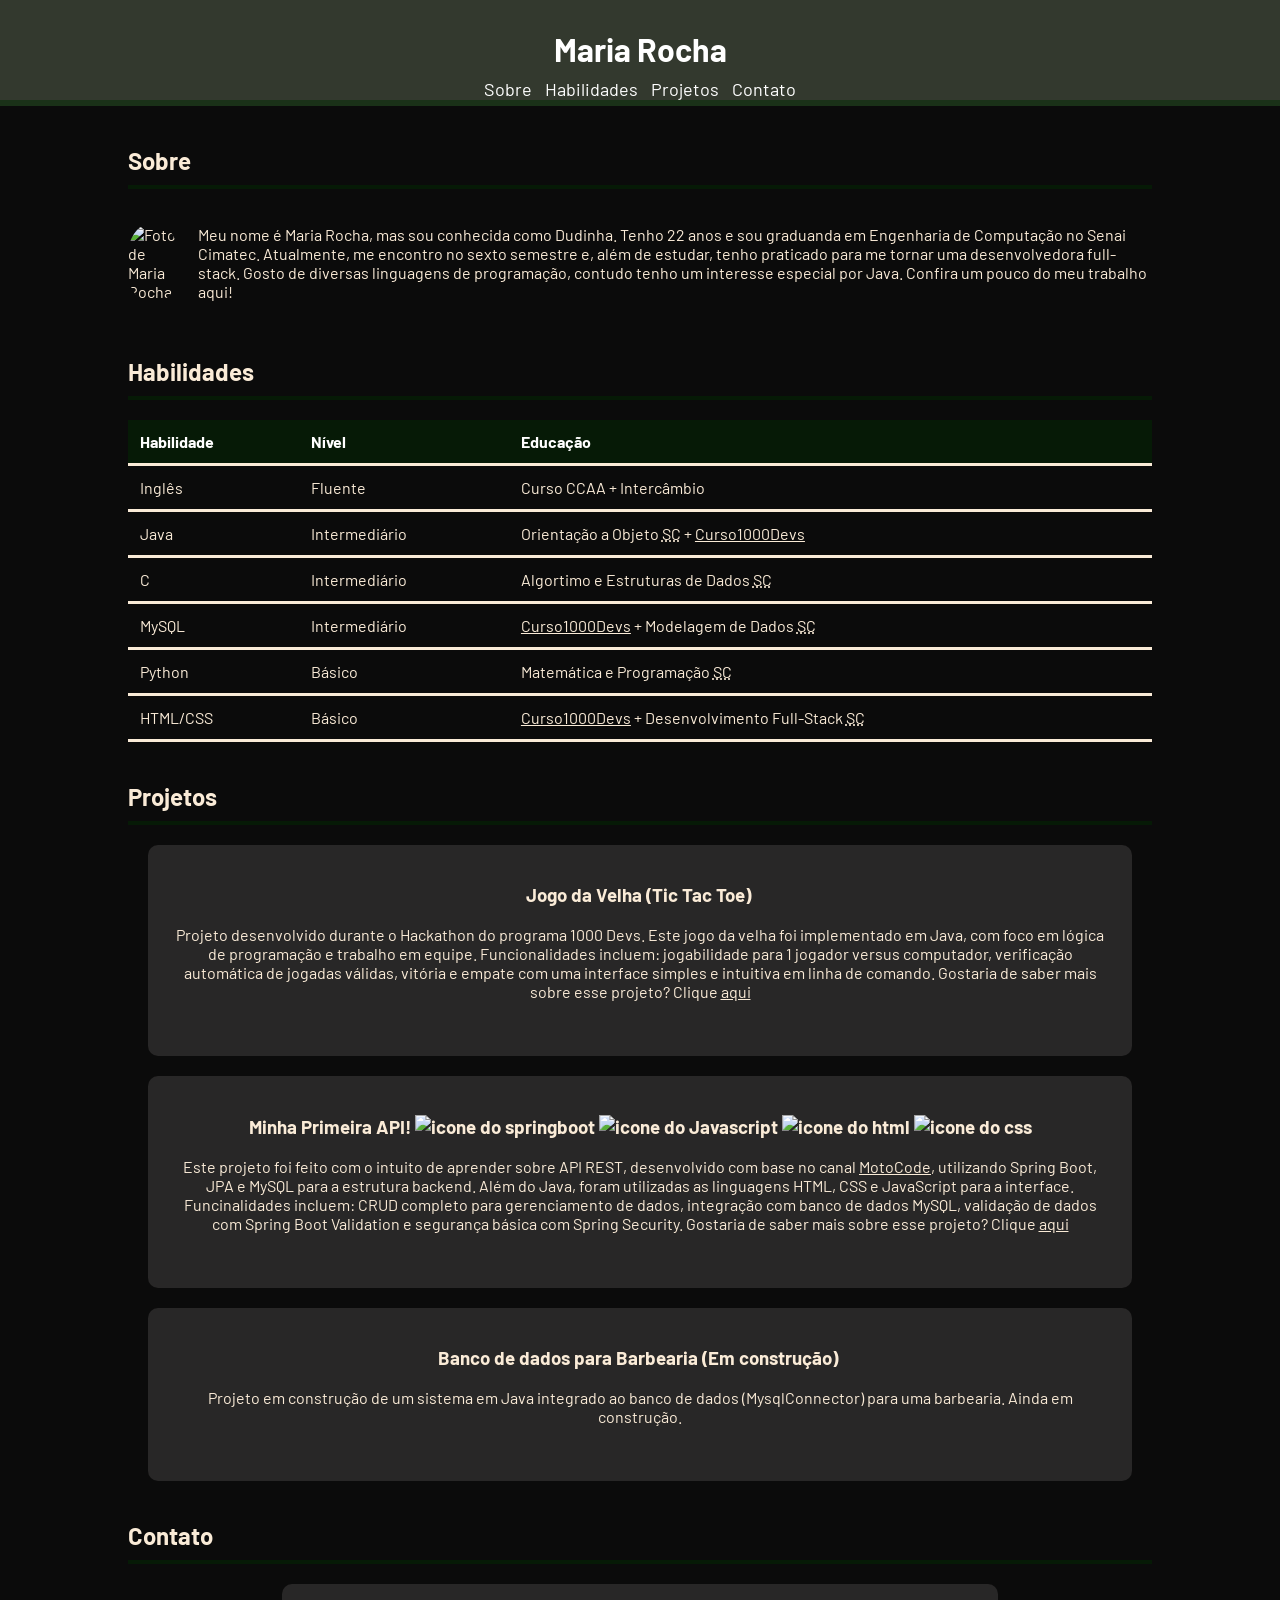
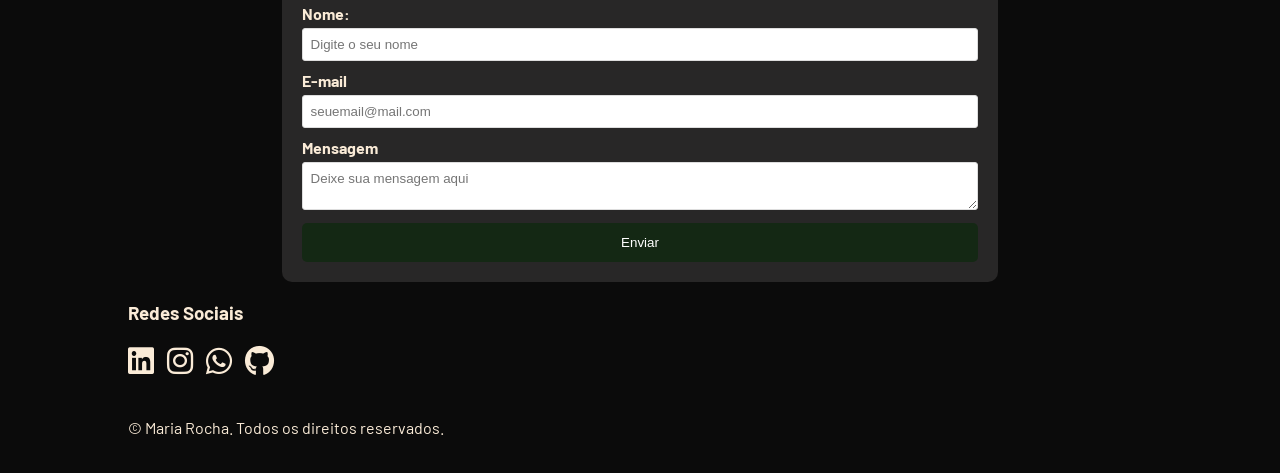
==== index.html @ 943eed68 "Add index and style" ====
<!DOCTYPE html>
<html lang="pt-br">
<head>
  <meta charset="UTF-8">
  <meta name="viewport" content="width=device-width, initial-scale=1.0">
  <link rel="stylesheet" href="style.css">
  <link rel="icon" href="img/iconport.ico" class="favicon">

  <link rel="preconnect" href="https://fonts.googleapis.com">
  <link rel="preconnect" href="https://fonts.gstatic.com" crossorigin>
  <link href="https://fonts.googleapis.com/css2?family=Barlow:ital,wght@0,100;0,200;0,300;0,400;0,500;0,600;0,700;0,800;0,900;1,100;1,200;1,300;1,400;1,500;1,600;1,700;1,800;1,900&family=Julius+Sans+One&family=Lusitana:wght@400;700&family=Maven+Pro:wght@400..900&family=Quicksand:wght@300..700&display=swap" rel="stylesheet">

  <link rel="stylesheet" href="https://cdnjs.cloudflare.com/ajax/libs/font-awesome/6.4.2/css/all.min.css">



  <title>Portifólio Maria Rocha</title>
</head>


<body>
  <header>
    <h1>Maria Rocha</h1>
    <nav>
      <li class="list-item"><a href="#sobnre">Sobre</a></li>
      <li class="list-item"><a href="#habilidades">Habilidades</a></li>
      <li class="list-item"><a href="#projetos">Projetos</a></li>
      <li class="list-item"><a href="#contato">Contato</a></li>
    </ul>
    </nav>
  </header>


  <main class="container">
    <section class="sobre" id="sobre">
      <h2>Sobre</h2>
      <div class="sobre-conteudo">
          <img class="imagem-perfil" src="img/euzinha.jpg" alt="Foto de Maria Rocha">
          <p>Meu nome é Maria Rocha, mas sou conhecida como Dudinha. Tenho 22 anos e sou graduanda em Engenharia de Computação no Senai Cimatec. Atualmente, me encontro no sexto semestre e, além de estudar, tenho praticado para me tornar uma desenvolvedora full-stack. Gosto de diversas linguagens de programação, contudo tenho um interesse especial por Java. Confira um pouco do meu trabalho aqui!</p>
      </div>
   </section>

<section id="habilidades">
  <!-- Habilidades  -->
  <h2>Habilidades</h2>
  <table>
    <thead>
      <tr>
        <th>Habilidade</th>
        <th>Nível</th>
        <th>Educação</th>

      </tr>
    </thead>
    
    <tbody>
      <tr>
        <td>Inglês</td>
        <td>Fluente</td>
        <td>Curso CCAA + Intercâmbio</td>
      </tr>
      <tr>
      <td>Java</td>
      <td>Intermediário</td>
      <td>Orientação a Objeto <abbr title="Senai Cimatec">SC</abbr> + <a href="https://www.mesttra.com/1000devs-2024">Curso1000Devs</a></td>
    </tr>
    <tr>
      <td>C</td>
      <td>Intermediário</td>
      <td>Algortimo e Estruturas de Dados <abbr title="Senai Cimatec">SC</abbr></td>
    </tr>
    <tr>
      <td>MySQL</td>
      <td>Intermediário</td>
      <td><a href="https://www.mesttra.com/1000devs-2024">Curso1000Devs</a> + Modelagem de Dados <abbr title="Senai Cimatec"> SC</abbr></td>
    </tr>
    <tr>
      <td>Python</td>
      <td>Básico</td>
      <td>Matemática e Programação <abbr title="Senai Cimatec">SC</abbr></td>
    </tr>
    <tr>
      <td>HTML/CSS</td>
      <td>Básico</td>
      <td><a href="https://www.mesttra.com/1000devs-2024">Curso1000Devs</a> + Desenvolvimento Full-Stack <abbr title="
        Senai Cimatec">SC</abbr></td>
    </tr>
    </tbody>
  </table>
</section>

<section id="projetos">
  <!-- Projetos -->
   <h2>Projetos</h2>
   <article>
    <h3>Jogo da Velha (Tic Tac Toe) <img src="img/iconjava.png" alt=""></h3>
    <p>Projeto desenvolvido durante o Hackathon do programa 1000 Devs. Este jogo da velha foi implementado em Java, com foco em lógica de programação e trabalho em equipe. Funcionalidades incluem: jogabilidade para 1 jogador versus computador, verificação automática de jogadas válidas, vitória e empate com uma interface simples e intuitiva em linha de comando. Gostaria de saber mais sobre esse projeto? Clique <a href="https://github.com/rocha-duda/JogoDaVelha">aqui</a>
    </p>
    <img src="img/WhatsApp Image 2025-02-19 at 20.13.54.jpeg" alt="">
   </article>

   <article>
    <h3>Minha Primeira API! <img src="img/springbooticon.png" alt="icone do springboot"> <img src="img/iconjs.png" alt="
      icone do Javascript"> <img src="img/iconhtml.png" alt="icone do html"> <img src="img/iconcss.png" alt="icone do css"></h3>
      <p>Este projeto foi feito com o intuito de aprender sobre API REST, desenvolvido com base no canal <a href="https://www.youtube.com/@MotoCode" target="_blank" rel="external">MotoCode</a>, utilizando Spring Boot, JPA e MySQL para a estrutura backend. Além do Java, foram utilizadas as linguagens HTML, CSS e JavaScript para a interface. Funcinalidades incluem: CRUD completo para gerenciamento de dados, integração com banco de dados MySQL, validação de dados com Spring Boot Validation e segurança básica com Spring Security. Gostaria de saber mais sobre esse projeto? Clique <a href="https://github.com/rocha-duda/primeira-api">aqui</a></p>
      <img src="img/cadastro area/diminuida.png" alt="">
   </article>

   <article>
    <h3>Banco de dados para Barbearia (Em construção) <img src="img/iconjava.png" alt=""><img src="img/mysql.webp" alt=""></h3>
    <p>Projeto em construção de um sistema em Java integrado ao banco de dados (MysqlConnector) para uma barbearia. Ainda em construção. </p>
    <img src="img/barbearia.webp" alt=""> <img src="img/barbearia2.webp" alt="">
   </article> 
</section>

<section id="contato">
  <!-- Contato -->
   <h2>Contato</h2>
   <form action="https://formsubmit.co/mariacrocha2002@gmail.com" method="post">
    <label for="Nome">Nome:</label>
    <input type="text" placeholder="Digite o seu nome" id="nome" required>

    <label for="Email">E-mail</label>
    <input type="email" placeholder="seuemail@mail.com" id="email" required>

    <label for="Mensagem">Mensagem</label>
    <textarea id="mensagem" required placeholder="Deixe sua mensagem aqui"></textarea>

    <button type="submit">Enviar</button>
   </form>

   <h3>Redes Sociais</h3>
   <ul id="contato">
    <li><a href="https://www.linkedin.com/in/maria-rocha-3b9b7022b/" target="_blank"><i class="fa-brands fa-linkedin"></i></a></li>
    <li><a href="https://www.instagram.com/dudarochac_/" target="_blank"><i class="fa-brands fa-instagram"></i></a></li>
    <li><a href="https://wa.link/2s8fk2" target="_blank"><i class="fa-brands fa-whatsapp"></i></a></li>
    <li><a href="https://github.com/rocha-duda" target="_blank"><i class="fa-brands fa-github"></i></a></li>

  </ul>
</section>
<footer>
  <p>&copy; Maria Rocha. Todos os direitos reservados.</p>
</footer>
</main>
</body>
</html>
---- style.css ----
*{
  box-sizing: border-box;
}



body{
  background-color: rgba(0, 0, 0, 0.958);
  color: antiquewhite;
  font-family: Barlow;
  margin: 0;
  padding: 0;
}

.container{
  width: 80%;
  margin: 0 auto;
}

header{
  background-color: #373d31eb;
  color: white;
  padding-top: 30px;
  min-height: 70px;
  border-bottom: 6px solid rgba(2, 42, 2, 0.492);
}

header h1{
  text-align: center;
  margin: 0;
  padding-bottom: 10px;
}

header nav{
  text-align: center;
}

header nav ul{
  list-style: none;
  padding: 0;
}

.list-item{
  display: inline;
}

.list-item a {
  color: #FFF;
  text-decoration: none;
  font-size: 18px;
  margin: 0 5px;
  transition: all 0.5s;
}

a:hover{
  transition: 0.2;
  color:rgba(2, 42, 2, 0.492)
  
}
a{
  color: antiquewhite;
}

main{
  padding: 20px 0px;
}

section { 
  margin-bottom: 40px;
}

h2 {
  border-bottom: 4px solid rgba(2, 42, 2, 0.492);
  padding-bottom: 10px; 
}

table {
  width: 100%;
  border-collapse: collapse;
}
th, td {
  padding: 12px;
  text-align: left;
  border-bottom: 3px solid antiquewhite;
}

th {
  background: rgba(2, 42, 2, 0.492);
  color: #FFF;
  font-weight: bold;
  transition: all 0.5s;
}

tr:hover {
  background:rgba(0, 0, 0, 0.958)
}

/* Projetos */
#projetos article{
  text-align: center;
  background-color: rgba(246, 237, 237, 0.123);
  padding: 20px;
  margin: 20px;
  border-radius: 10px;
  
  }

  /* Contato */
  form {
    background: rgba(246, 237, 237, 0.123);
    padding: 20px;
    border-radius: 10px;
    width: 70%;
    margin: 0 auto;
  
  }

  form label {
    display: block;
    margin-bottom: 5px;
    font-weight: bold;
  }
  form input, form textarea {
    width: 100%;
    padding: 8px;
    margin-bottom: 10px;
    border: 1px solid #DDD;
    border-radius: 3px;
  }
  
  textarea {
    font-family: "Montserrat", sans-serif;
  }

  form button {
    display: block;
    width: 100%;
    padding: 10px;
    background-color: rgba(2, 42, 2, 0.492);
    color: #FFF;
    border: 2px solid transparent;
    border-radius: 5px;
    cursor: pointer;
    transition: all 0.5s;
  }

  form button:hover {
    border: 2px solid #2d3436;
  }

  /* Redes sociais */
  #contato{
    list-style: none;
    padding: 0;
  }

  #contato li{
    display: inline;
    margin-right: 10px;
    font-size: 30px;
  }

  .sobre-conteudo {
    display: flex;
    align-items: center; /* Alinha verticalmente */
    gap: 20px; /* Espaço entre a imagem e o texto */
}

.imagem-perfil {
    width: 150px;  /* Ajuste o tamanho conforme necessário */
    height: auto;
    border-radius: 40%; /* Deixa a imagem redonda */
}
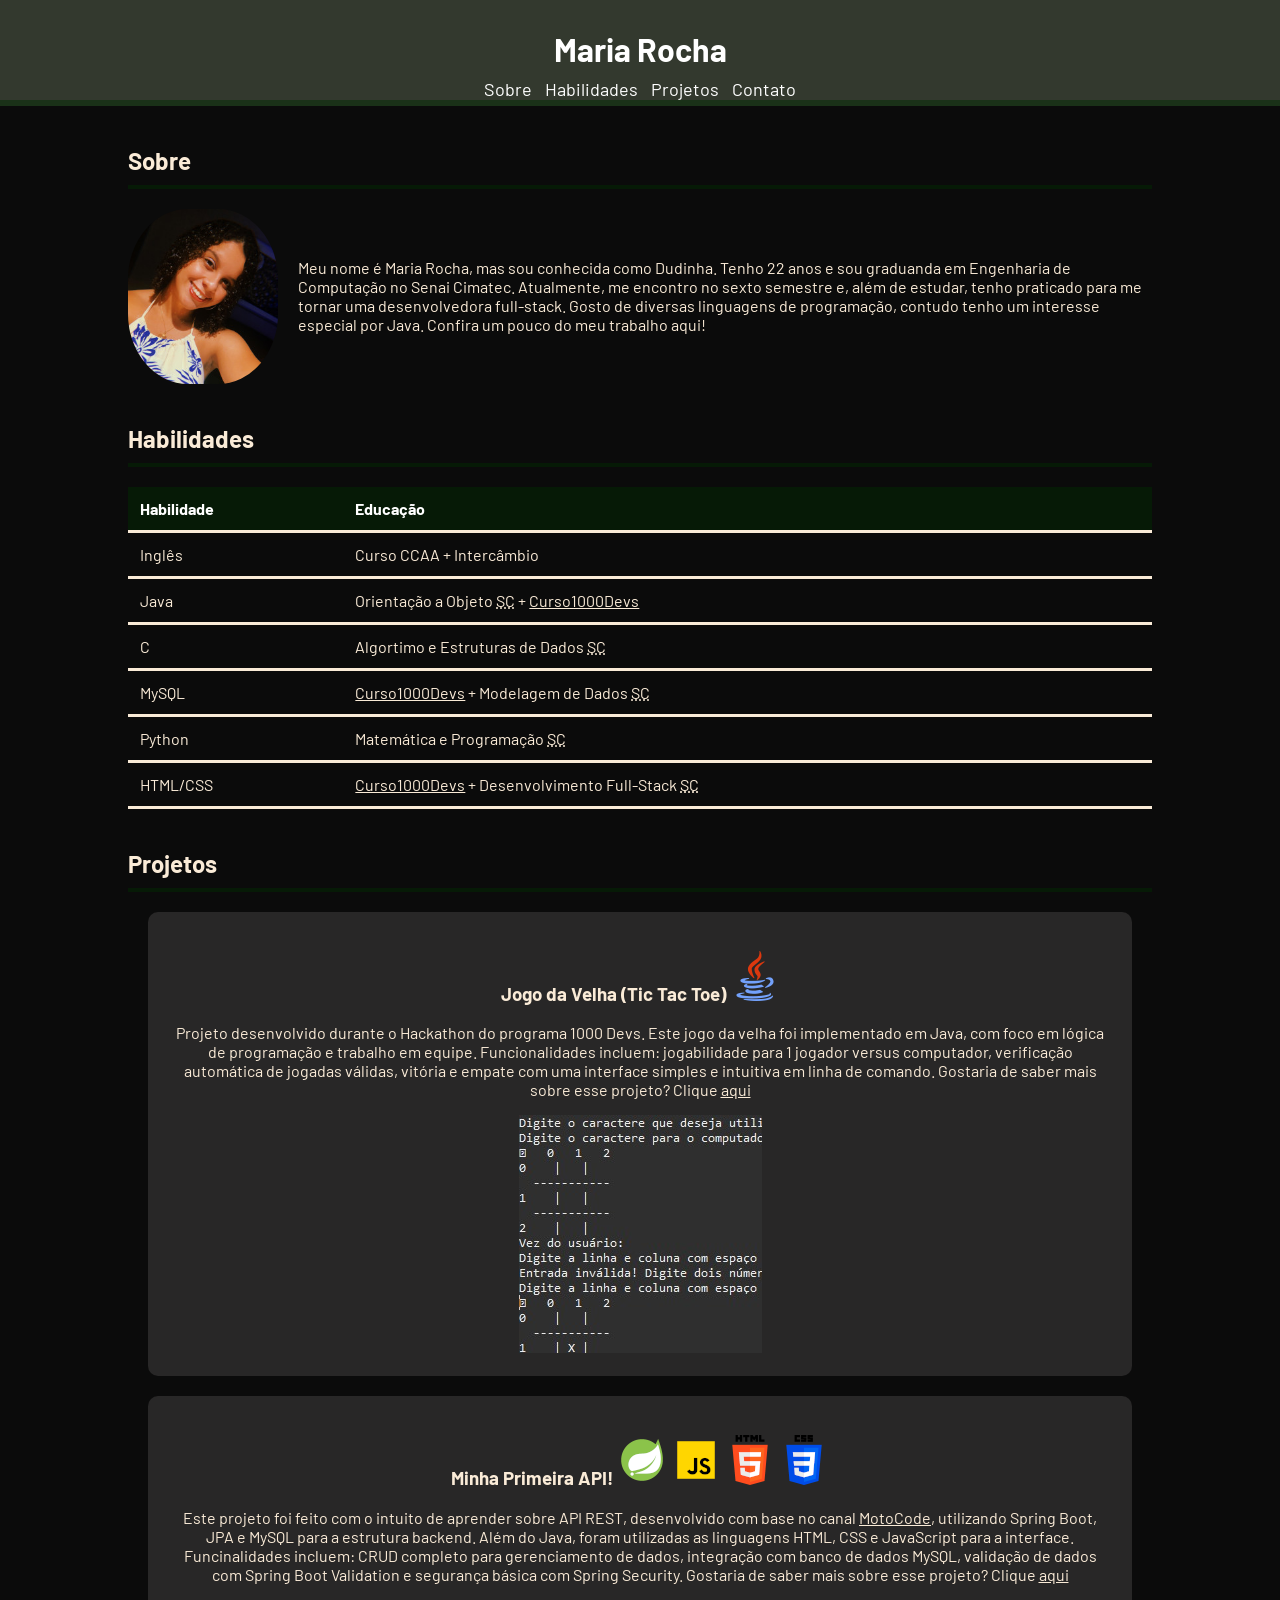
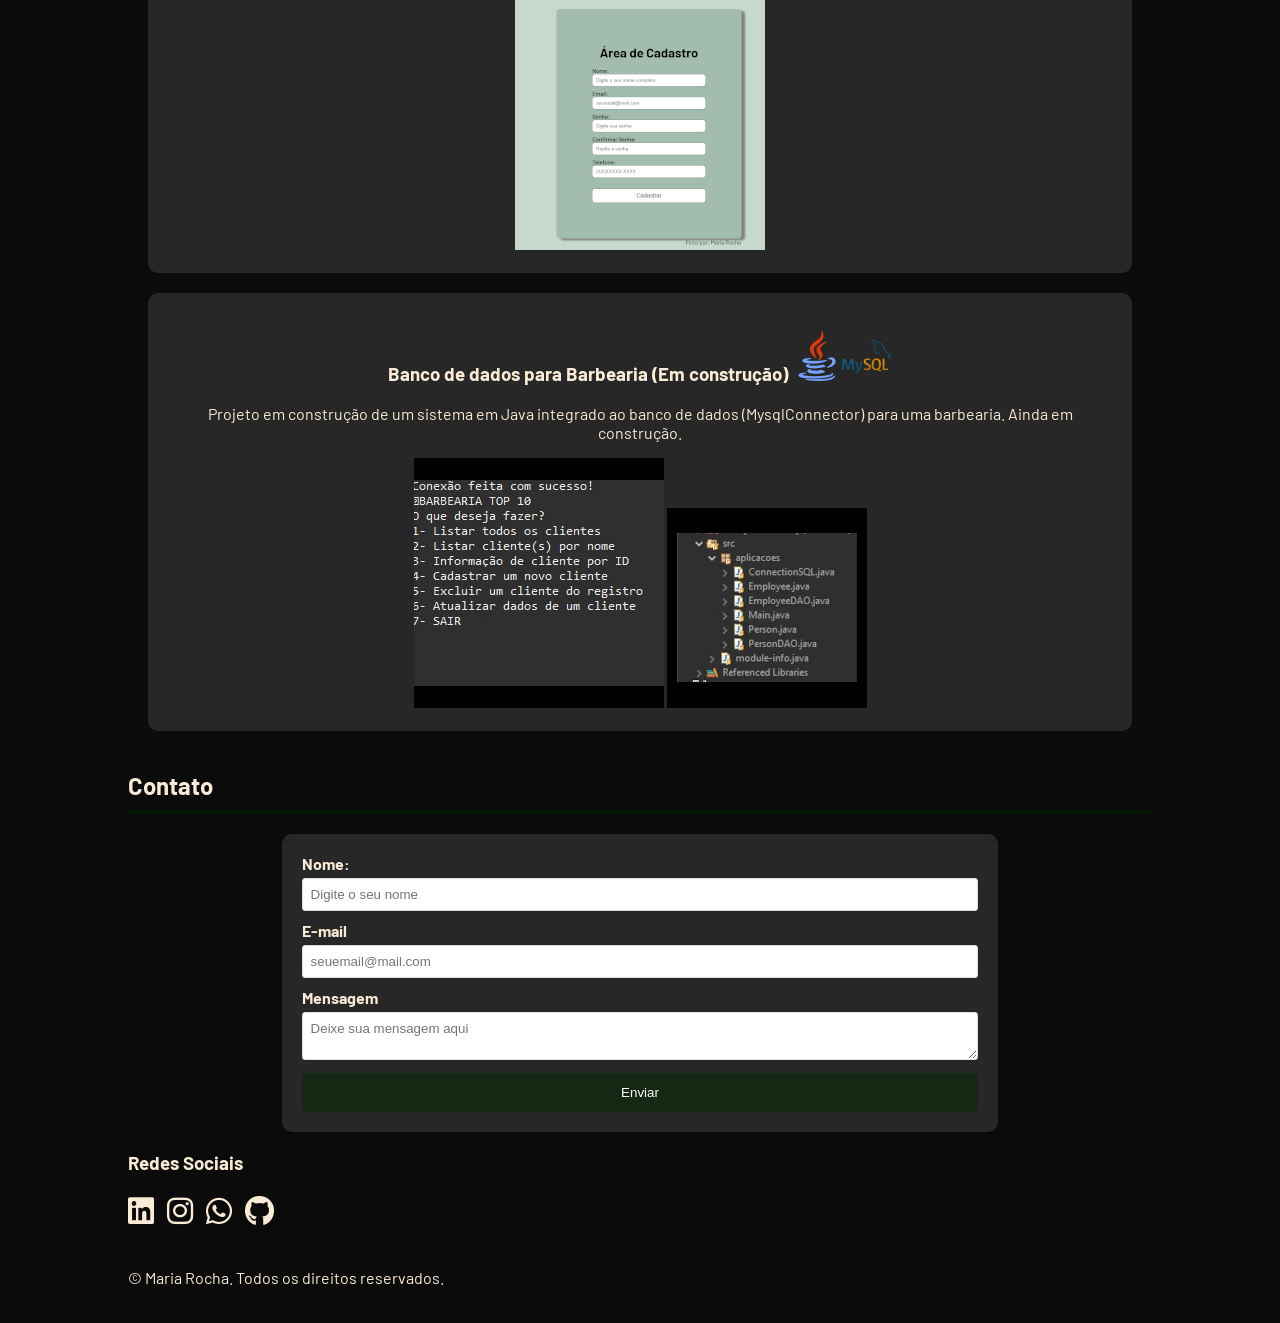
==== commit f2e36d7b: "removido nivel em habilidades e adicionado link para imagem dos projetos" ====
--- a/index.html
+++ b/index.html
@@ -47,7 +47,6 @@
     <thead>
       <tr>
         <th>Habilidade</th>
-        <th>Nível</th>
         <th>Educação</th>
 
       </tr>
@@ -56,32 +55,26 @@
     <tbody>
       <tr>
         <td>Inglês</td>
-        <td>Fluente</td>
         <td>Curso CCAA + Intercâmbio</td>
       </tr>
       <tr>
       <td>Java</td>
-      <td>Intermediário</td>
       <td>Orientação a Objeto <abbr title="Senai Cimatec">SC</abbr> + <a href="https://www.mesttra.com/1000devs-2024">Curso1000Devs</a></td>
     </tr>
     <tr>
       <td>C</td>
-      <td>Intermediário</td>
       <td>Algortimo e Estruturas de Dados <abbr title="Senai Cimatec">SC</abbr></td>
     </tr>
     <tr>
       <td>MySQL</td>
-      <td>Intermediário</td>
       <td><a href="https://www.mesttra.com/1000devs-2024">Curso1000Devs</a> + Modelagem de Dados <abbr title="Senai Cimatec"> SC</abbr></td>
     </tr>
     <tr>
       <td>Python</td>
-      <td>Básico</td>
       <td>Matemática e Programação <abbr title="Senai Cimatec">SC</abbr></td>
     </tr>
     <tr>
       <td>HTML/CSS</td>
-      <td>Básico</td>
       <td><a href="https://www.mesttra.com/1000devs-2024">Curso1000Devs</a> + Desenvolvimento Full-Stack <abbr title="
         Senai Cimatec">SC</abbr></td>
     </tr>
@@ -96,14 +89,14 @@
     <h3>Jogo da Velha (Tic Tac Toe) <img src="img/iconjava.png" alt=""></h3>
     <p>Projeto desenvolvido durante o Hackathon do programa 1000 Devs. Este jogo da velha foi implementado em Java, com foco em lógica de programação e trabalho em equipe. Funcionalidades incluem: jogabilidade para 1 jogador versus computador, verificação automática de jogadas válidas, vitória e empate com uma interface simples e intuitiva em linha de comando. Gostaria de saber mais sobre esse projeto? Clique <a href="https://github.com/rocha-duda/JogoDaVelha">aqui</a>
     </p>
-    <img src="img/WhatsApp Image 2025-02-19 at 20.13.54.jpeg" alt="">
+    <a href="https://github.com/rocha-duda/JogoDaVelha" target="_blank"><img src="img/WhatsApp Image 2025-02-19 at 20.13.54.jpeg" alt=""></a>
    </article>
 
    <article>
     <h3>Minha Primeira API! <img src="img/springbooticon.png" alt="icone do springboot"> <img src="img/iconjs.png" alt="
       icone do Javascript"> <img src="img/iconhtml.png" alt="icone do html"> <img src="img/iconcss.png" alt="icone do css"></h3>
       <p>Este projeto foi feito com o intuito de aprender sobre API REST, desenvolvido com base no canal <a href="https://www.youtube.com/@MotoCode" target="_blank" rel="external">MotoCode</a>, utilizando Spring Boot, JPA e MySQL para a estrutura backend. Além do Java, foram utilizadas as linguagens HTML, CSS e JavaScript para a interface. Funcinalidades incluem: CRUD completo para gerenciamento de dados, integração com banco de dados MySQL, validação de dados com Spring Boot Validation e segurança básica com Spring Security. Gostaria de saber mais sobre esse projeto? Clique <a href="https://github.com/rocha-duda/primeira-api">aqui</a></p>
-      <img src="img/cadastro area/diminuida.png" alt="">
+      <a href="https://github.com/rocha-duda/primeira-api" target="_blank"> <img src="img/cadastro area/diminuida.png" alt=""> </a>
    </article>
 
    <article>
--- a/style.css
+++ b/style.css
@@ -53,8 +53,8 @@
 }
 
 a:hover{
-  transition: 0.2;
-  color:rgba(2, 42, 2, 0.492)
+  transition: 0.3s;
+  color:rgba(234, 234, 234, 0.635)
   
 }
 a{
